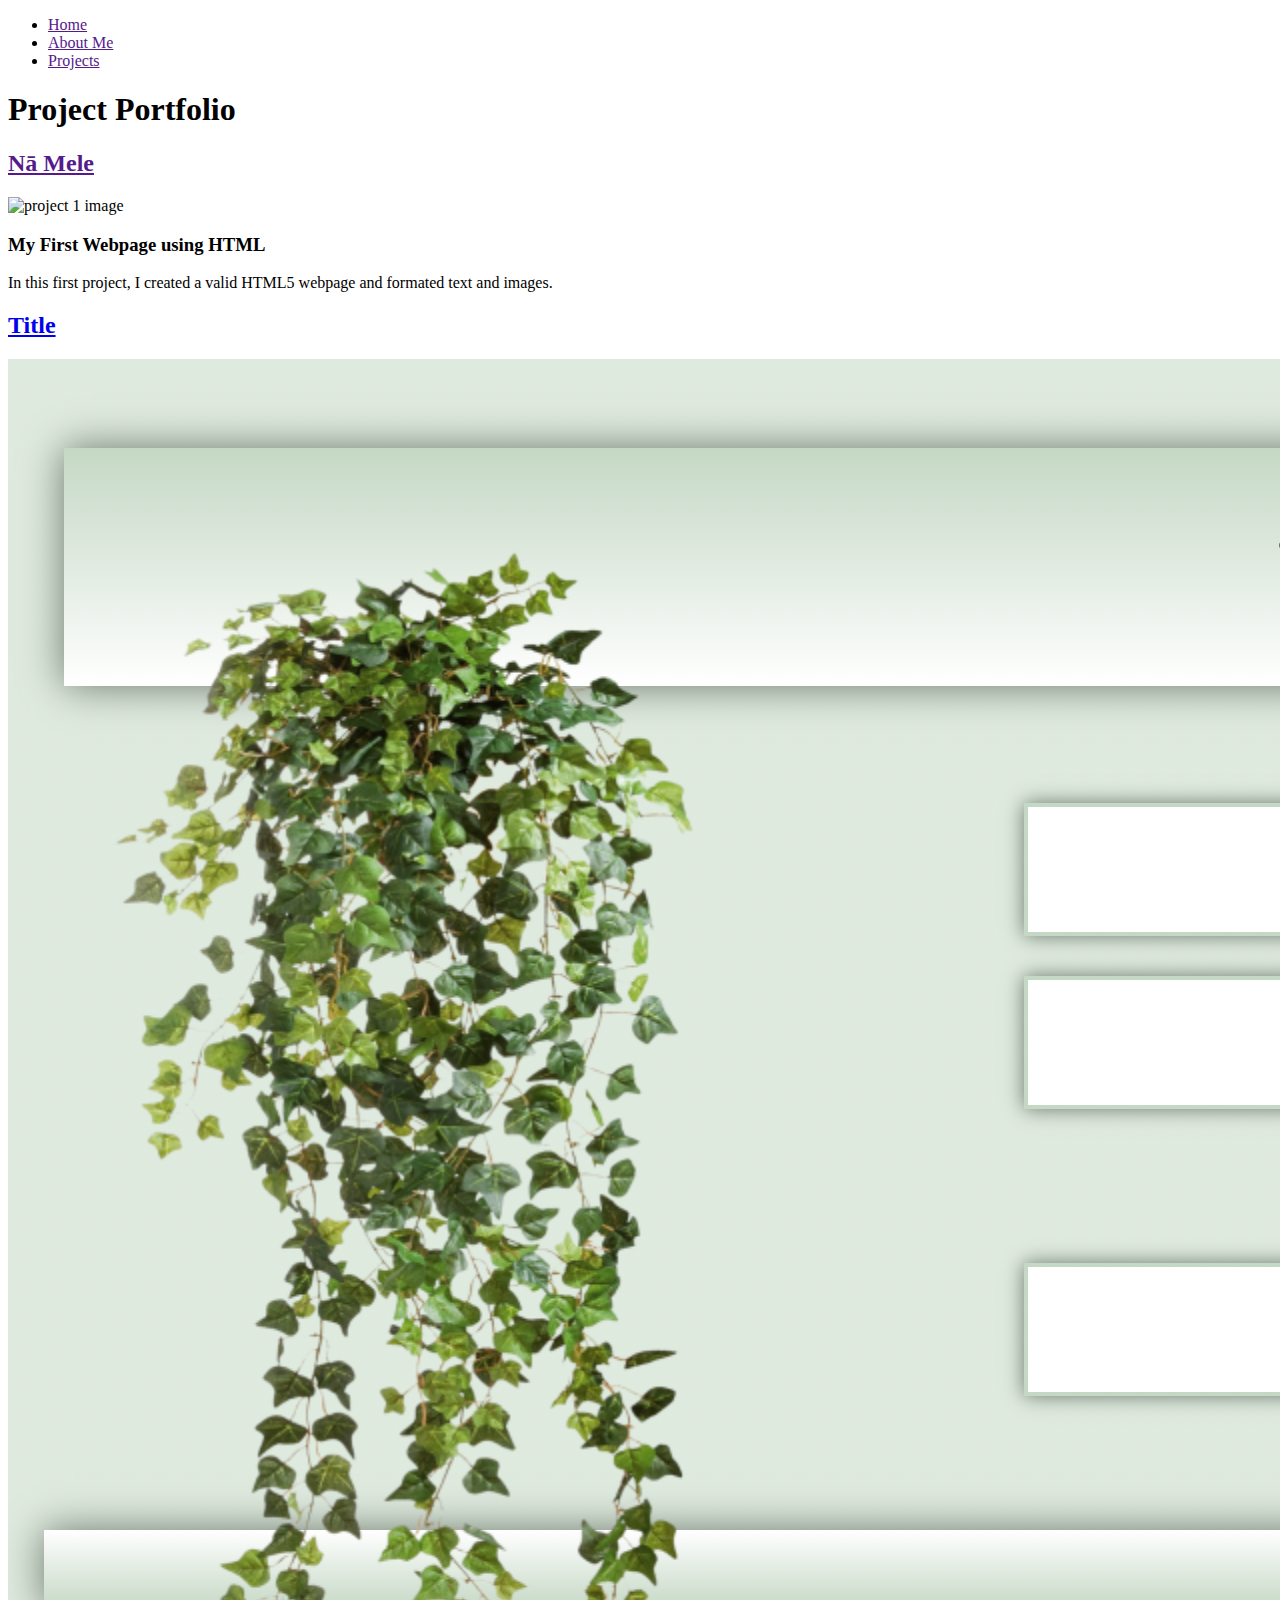
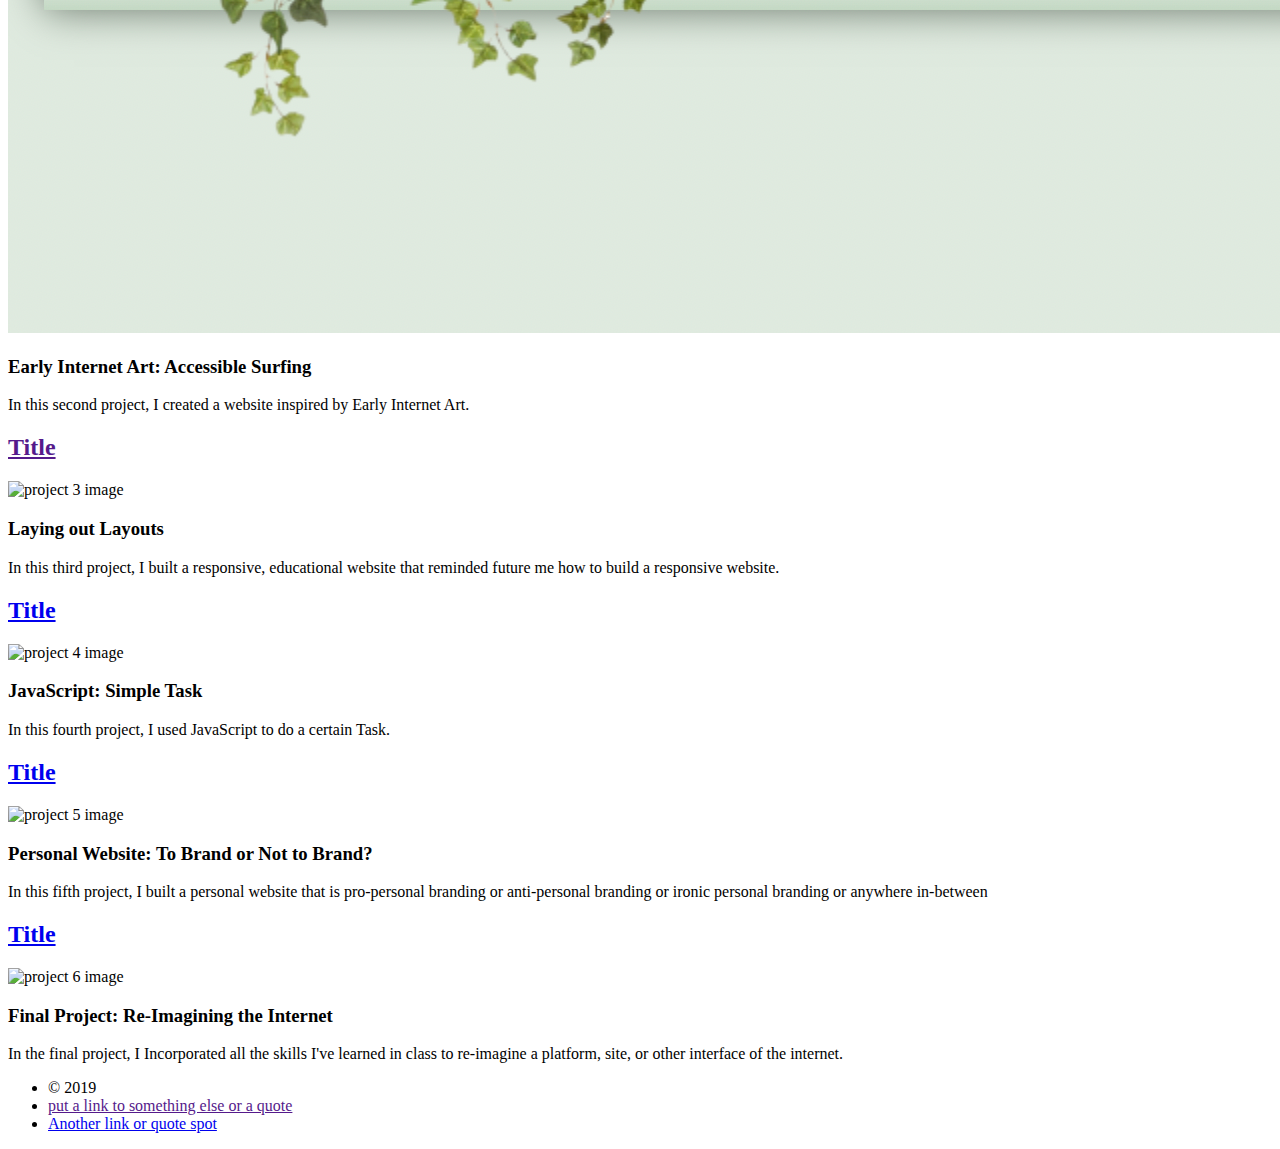
==== index.html @ f13bf652 "correction commit" ====
<!DOCTYPE html>
<html>

    <head>
        <meta charset="UTF-8" lang = "en" dir="ltr">
        <meta name="author" content ="your name">
        <meta name="viewport" content="width=device-width, initial-scale=1">
        <title>Portfolio of Web Work</title>
        <link href="styles/style.css" type="text/css" rel="stylesheet">
    </head>

    <body>
        <header>
            <nav>
                <ul id="nav-links">
                    <li id="home"><a href="">Home</a></li>
                    <li><a href="">About Me</a></li>
                    <li><a href="">Projects</a></li>
                </ul>
            </nav>
        </header>
        <h1 id="page_title">Project Portfolio</h1>
        <main id="projects-grid">
            <article id="project1" class="project_item">
                <h2 class="project_number"><a href="">Nā Mele</a></h2>
                <img class="project_image" src="" alt="project 1 image" width="120" height="60"/>
                <h3 class="project_title">My First Webpage using HTML</h3>
                <p class="project_description">In this first project, I created a valid HTML5 webpage and formated text and images. </p>
            </article>
            <article id="project2" class="project_item">
                <h2 class="project_number"><a href="NaMele/index.html">Title</a></h2>
                <img class="project_image" src="/NaMele/images/Screen Shot 2022-10-05 at 1.50.18 PM.png" alt="project 2 image" />
                <h3 class="project_title">Early Internet Art: Accessible Surfing</h3>
                <p class="project_description">In this second project, I created a website inspired by Early Internet Art. </p>
            </article>
            <article id="project3" class="project_item">
                <h2 class="project_number"><a href="">Title</a></h2>
                <img class="project_image" src="https://dummyimage.com/125x300/3d3d3d/9e9e9e" alt="project 3 image" />
                <h3 class="project_title">Laying out Layouts</h3>
                <p class="project_description">In this third project, I built a responsive, educational website that reminded future me how to build a responsive website.</p>
            </article>
            <article id="project4" class="project_item">
                <h2 class="project_number"><a href="./index.html">Title</a></h2>
                <img class="project_image" src="https://dummyimage.com/125x300/3d3d3d/9e9e9e" alt="project 4 image" />
                <h3 class="project_title">JavaScript: Simple Task</h3>
                <p class="project_description">In this fourth project, I used JavaScript to do a certain Task.</p>
            </article>
            <article id="project5" class="project_item">
                <h2 class="project_number"><a href="./index.html">Title</a></h2>
                <img class="project_image" src="https://dummyimage.com/125x300/3d3d3d/9e9e9e" alt="project 5 image" />
                <h3 class="project_title">Personal Website: To Brand or Not to Brand?</h3>
                <p class="project_description">In this fifth project, I built a personal website that is pro-personal branding or anti-personal branding or ironic personal branding or anywhere in-between</p>
            </article>
            <article id="project6" class="project_item">
                <h2 class="project_number"><a href="./index.html">Title</a></h2>
                <img class="project_image" src="https://dummyimage.com/125x300/3d3d3d/9e9e9e" alt="project 6 image" />
                <h3 class="project_title">Final Project: Re-Imagining the Internet</h3>
                <p class="project_description">In the final project, I Incorporated all the skills I've learned in class to re-imagine a platform, site, or other interface of the internet.</p>
            </article>
        </main>

        <footer>
            <ul id="footer-items">
                <li>&copy; 2019</li>
                <li><a href="">put a link to something else or a quote</a></li>
                <li><a href="https://www.duke.edu">Another link or quote spot</a></li>
            </ul>
        </footer>
    </body>
</html>
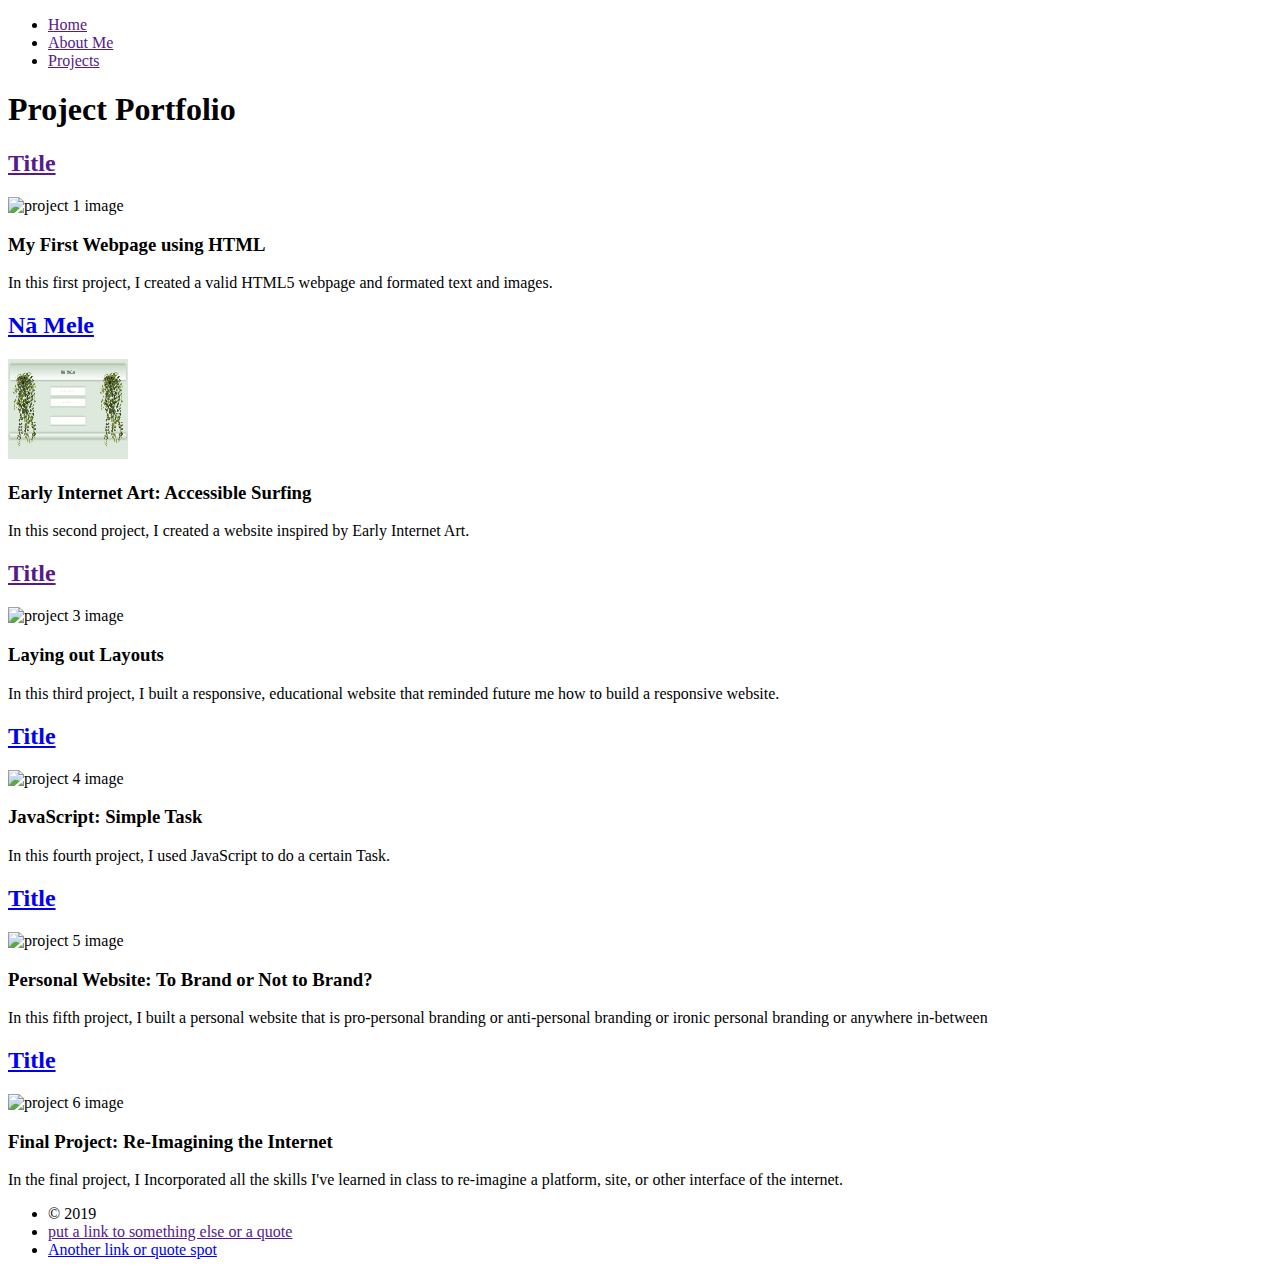
==== commit f9a105c8: "correction2 commit" ====
--- a/index.html
+++ b/index.html
@@ -22,14 +22,14 @@
         <h1 id="page_title">Project Portfolio</h1>
         <main id="projects-grid">
             <article id="project1" class="project_item">
-                <h2 class="project_number"><a href="">Nā Mele</a></h2>
-                <img class="project_image" src="" alt="project 1 image" width="120" height="60"/>
+                <h2 class="project_number"><a href="">Title</a></h2>
+                <img class="project_image" src="" alt="project 1 image" />
                 <h3 class="project_title">My First Webpage using HTML</h3>
                 <p class="project_description">In this first project, I created a valid HTML5 webpage and formated text and images. </p>
             </article>
             <article id="project2" class="project_item">
-                <h2 class="project_number"><a href="NaMele/index.html">Title</a></h2>
-                <img class="project_image" src="/NaMele/images/Screen Shot 2022-10-05 at 1.50.18 PM.png" alt="project 2 image" />
+                <h2 class="project_number"><a href="NaMele/index.html">Nā Mele</a></h2>
+                <img class="project_image" src="/NaMele/images/Screen Shot 2022-10-05 at 1.50.18 PM.png" alt="project 2 image" width="120" height="100" />
                 <h3 class="project_title">Early Internet Art: Accessible Surfing</h3>
                 <p class="project_description">In this second project, I created a website inspired by Early Internet Art. </p>
             </article>
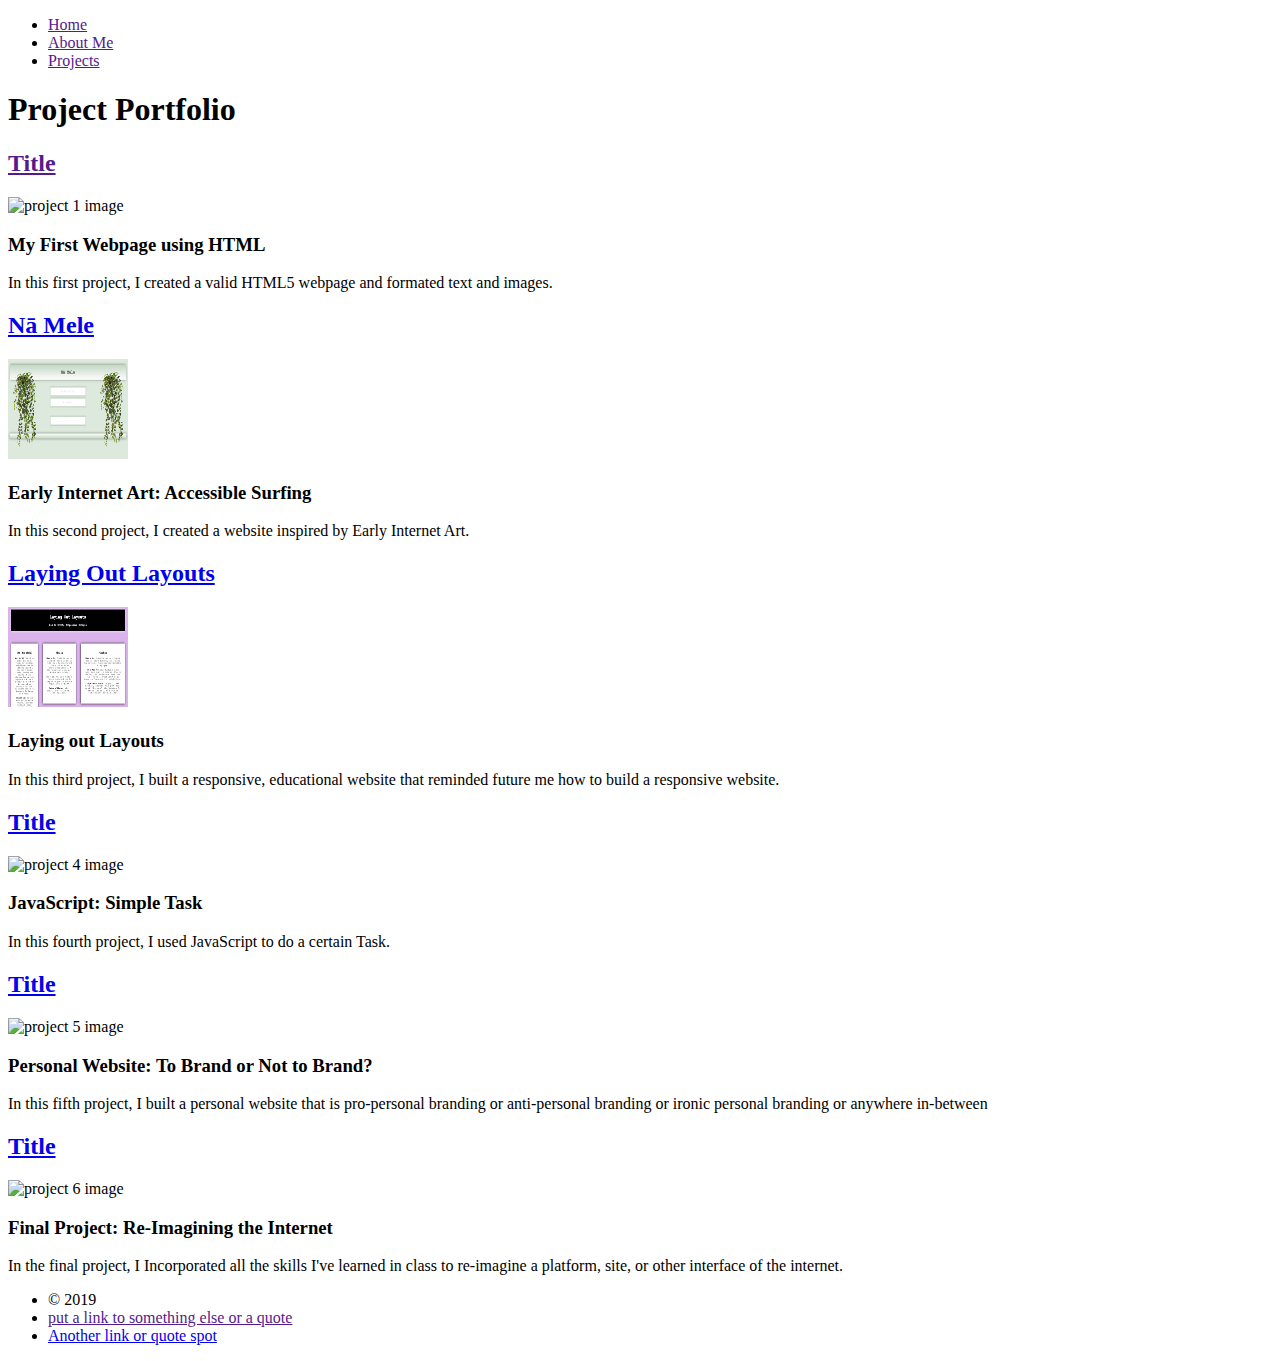
==== commit c7563cc5: "project3 commit" ====
--- a/index.html
+++ b/index.html
@@ -34,8 +34,8 @@
                 <p class="project_description">In this second project, I created a website inspired by Early Internet Art. </p>
             </article>
             <article id="project3" class="project_item">
-                <h2 class="project_number"><a href="">Title</a></h2>
-                <img class="project_image" src="https://dummyimage.com/125x300/3d3d3d/9e9e9e" alt="project 3 image" />
+                <h2 class="project_number"><a href="LayingOutLayouts/index.html">Laying Out Layouts</a></h2>
+                <img class="project_image" src="/LayingOutLayouts/images/Screen Shot 2022-10-11 at 11.48.03 AM.png" alt="project 3 image" width="120" height="100" />
                 <h3 class="project_title">Laying out Layouts</h3>
                 <p class="project_description">In this third project, I built a responsive, educational website that reminded future me how to build a responsive website.</p>
             </article>
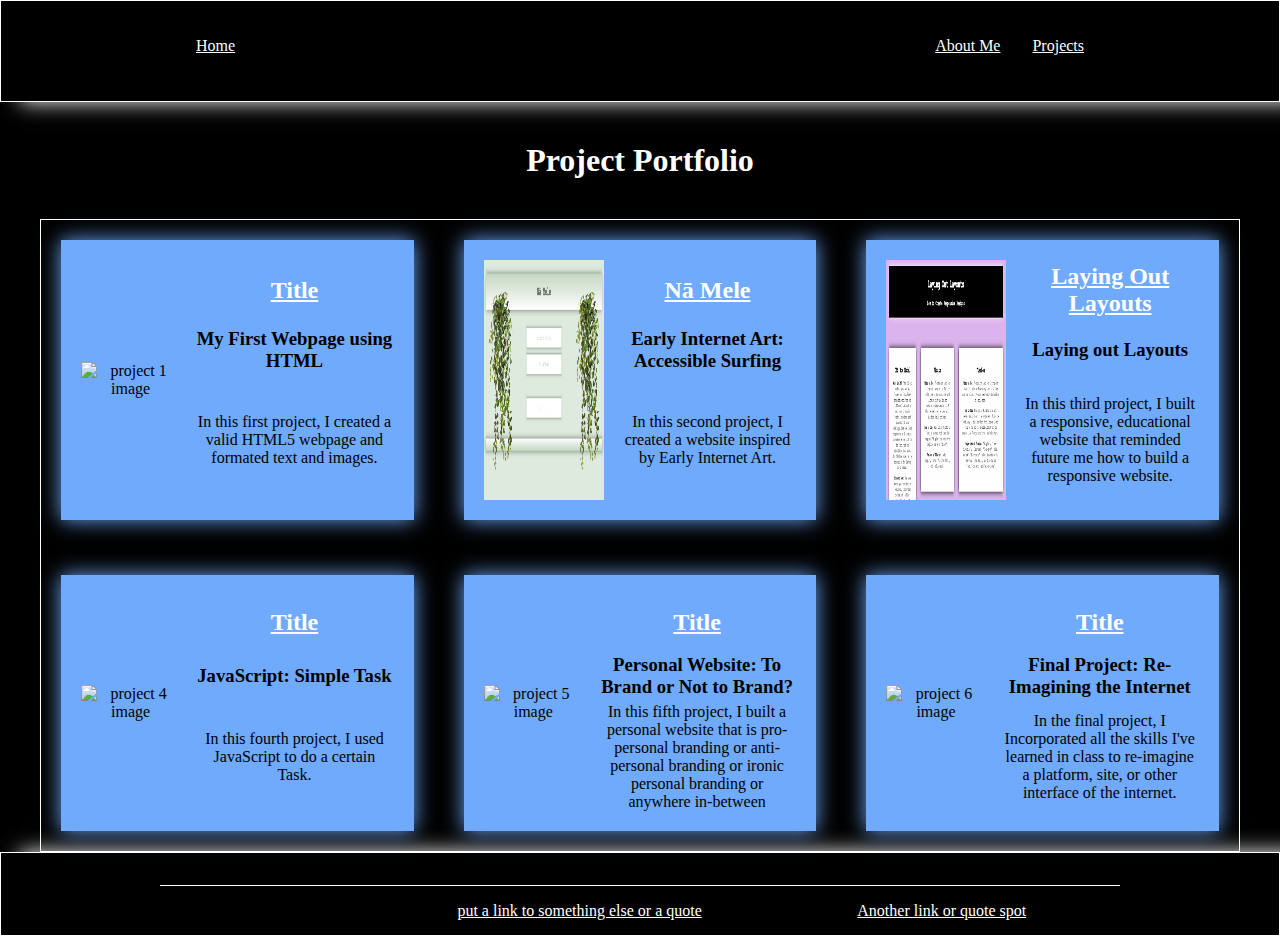
==== commit 74fb65eb: "index commit" ====
--- a/index.html
+++ b/index.html
@@ -29,13 +29,13 @@
             </article>
             <article id="project2" class="project_item">
                 <h2 class="project_number"><a href="NaMele/index.html">Nā Mele</a></h2>
-                <img class="project_image" src="/NaMele/images/Screen Shot 2022-10-05 at 1.50.18 PM.png" alt="project 2 image" width="120" height="100" />
+                <img class="project_image" src="/NaMele/images/Screen Shot 2022-10-05 at 1.50.18 PM.png" alt="project 2 image" width="120" height="240" />
                 <h3 class="project_title">Early Internet Art: Accessible Surfing</h3>
                 <p class="project_description">In this second project, I created a website inspired by Early Internet Art. </p>
             </article>
             <article id="project3" class="project_item">
                 <h2 class="project_number"><a href="LayingOutLayouts/index.html">Laying Out Layouts</a></h2>
-                <img class="project_image" src="/LayingOutLayouts/images/Screen Shot 2022-10-11 at 11.48.03 AM.png" alt="project 3 image" width="120" height="100" />
+                <img class="project_image" src="/LayingOutLayouts/images/Screen Shot 2022-10-11 at 11.48.03 AM.png" alt="project 3 image" width="120" height="240" />
                 <h3 class="project_title">Laying out Layouts</h3>
                 <p class="project_description">In this third project, I built a responsive, educational website that reminded future me how to build a responsive website.</p>
             </article>
--- a/styles/style.css
+++ b/styles/style.css
@@ -0,0 +1,136 @@
+
+/* notes: spend some time making comments on how Flexbox and Grid are working here and
+personalize this portfolio page using google fonts, different colors, different hover and active styling, maybe a different layout or viewport response*/
+*{
+    box-sizing: border-box;
+    margin: 0 auto;
+}
+body{
+    background-color: #000000;
+}
+
+header, footer {
+    display: flex;
+    justify-content: center;
+    width: 100%;
+    align-items: center;
+    border: 1px solid #FFFFFF;
+    box-shadow: 20px 0 20px 0 #FFFFFF; 
+    /* background-color: rgb(82, 99, 69);  play with a color scheme! */
+}
+
+main {
+    font-family: 'Times New Roman', Times, serif; /* try using a google font instead*/
+    border: 1px, solid, #FFFFFF;
+}
+
+article {
+    margin: 20px;
+    padding: 20px;
+    box-shadow: 0 0 20px 0 #6faafc;
+    text-align: center;
+}
+
+a:link, a:active, a:hover, a:visited {
+    color: #FFFFFF;
+}
+
+nav {
+    width: 960px;
+    height: 100px;
+}
+
+#nav-links {
+    list-style-type: none;
+    display: flex;
+    justify-content: flex-end;
+    padding: 20px;
+}
+
+#home {
+    flex: auto;
+    padding: 20px;
+ }
+
+#nav-links li{
+    padding: 1em; /* what does em mean?*/
+}
+
+#projects-grid{
+    display: grid;
+    max-width: 1200px;
+    grid-template-columns: 1fr 1fr 1fr; /* what does fr mean?*/
+    grid-template-rows: auto;
+    grid-column-gap: 10px;
+    grid-row-gap: 15px; 
+    /* background: rgba(102, 119, 59, 0.5);  play with color*/
+    
+}
+
+#page_title{
+    grid-column: 1/4;
+    text-align: center;
+    max-width: 100%;
+    padding: 40px 0px;
+    color: #FFFFFF;
+}
+
+.project_item {
+    display: grid;  /* we have a grid inside a grid here, with each item as its own grid*/
+    grid-template-columns: 1fr 2fr;
+    grid-template-rows: 1fr 1fr 2fr;
+    grid-template-areas:
+    "image number"
+    "image title"
+    "image description";
+    grid-column-gap: 15px;
+    align-items: center;
+    background: #6faafc; /*  play with color*/
+}
+
+.project_image { 
+    grid-area: image; 
+}
+.project_number { 
+    grid-area: number; 
+}
+.project_title { 
+    grid-area: title; 
+}
+.project-description { 
+    grid-area: description; 
+}
+
+#footer-items{
+    display: flex;
+    box-sizing: border-box;
+    list-style-type: none;
+    width: 960px;
+    height: 50px;
+    justify-content: space-between;
+    align-items: center;
+    padding: 1rem;
+    border-top: 1px solid #FFFFFF; /* again, play with this styling*/
+    margin-top: 2rem;
+
+}
+
+@media only screen and (min-width: 601px) and (max-width: 850px){ /* what is going on here?*/
+    #projects-grid{
+    grid-template-columns: 1fr 1fr;
+    }
+    
+    #page_title{
+        grid-column: 1/3;
+    }
+}
+
+@media only screen and (max-width: 600px){
+    #projects-grid{
+    grid-template-columns: 1fr;
+    }
+    
+    #page_title{
+        grid-column: 1/2;
+    }
+}
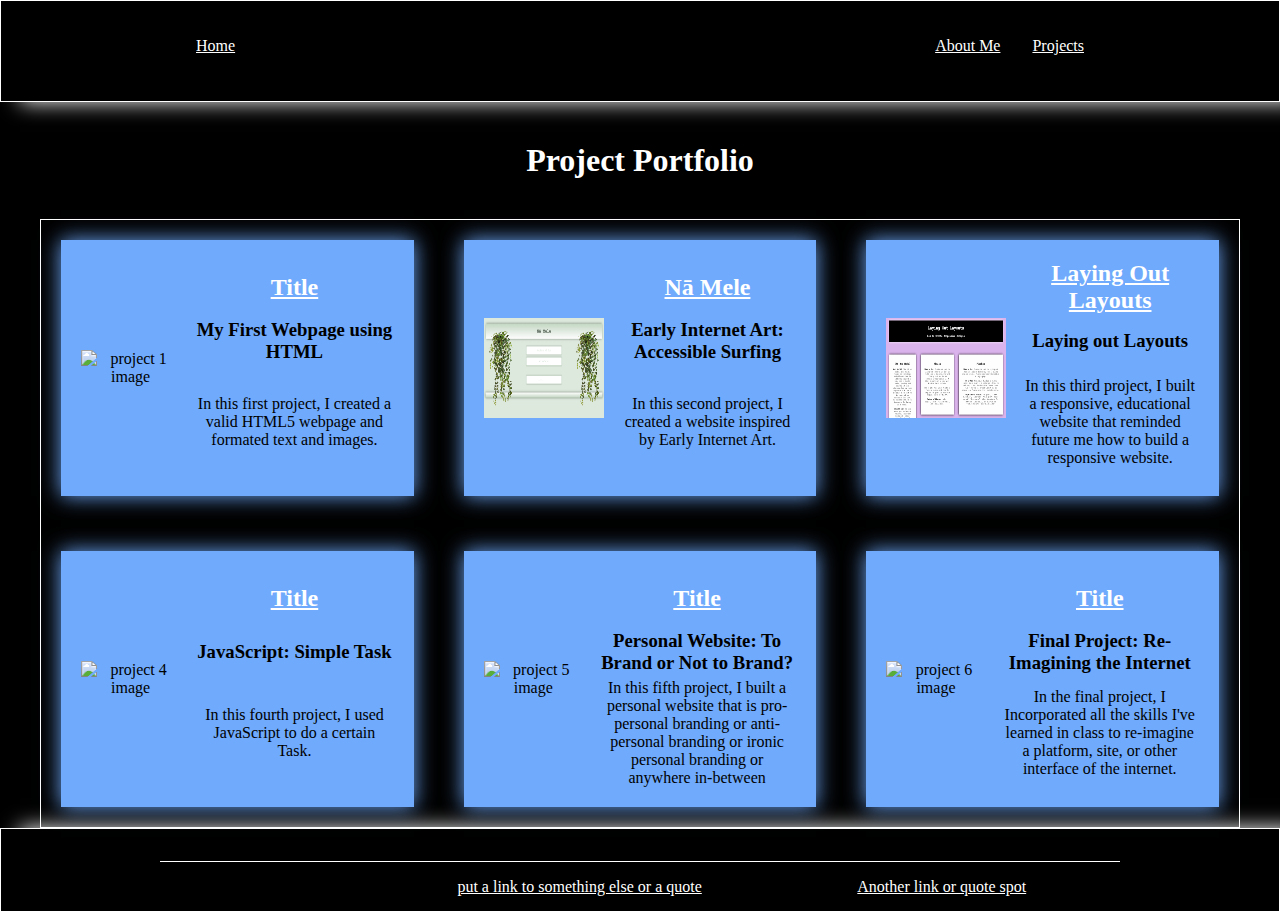
==== commit 88a0a837: "update commit" ====
--- a/index.html
+++ b/index.html
@@ -29,13 +29,13 @@
             </article>
             <article id="project2" class="project_item">
                 <h2 class="project_number"><a href="NaMele/index.html">Nā Mele</a></h2>
-                <img class="project_image" src="/NaMele/images/Screen Shot 2022-10-05 at 1.50.18 PM.png" alt="project 2 image" width="120" height="240" />
+                <img class="project_image" src="/NaMele/images/Screen Shot 2022-10-05 at 1.50.18 PM.png" alt="project 2 image" width="120" height="100" />
                 <h3 class="project_title">Early Internet Art: Accessible Surfing</h3>
                 <p class="project_description">In this second project, I created a website inspired by Early Internet Art. </p>
             </article>
             <article id="project3" class="project_item">
                 <h2 class="project_number"><a href="LayingOutLayouts/index.html">Laying Out Layouts</a></h2>
-                <img class="project_image" src="/LayingOutLayouts/images/Screen Shot 2022-10-11 at 11.48.03 AM.png" alt="project 3 image" width="120" height="240" />
+                <img class="project_image" src="/LayingOutLayouts/images/Screen Shot 2022-10-11 at 11.48.03 AM.png" alt="project 3 image" width="120" height="100" />
                 <h3 class="project_title">Laying out Layouts</h3>
                 <p class="project_description">In this third project, I built a responsive, educational website that reminded future me how to build a responsive website.</p>
             </article>
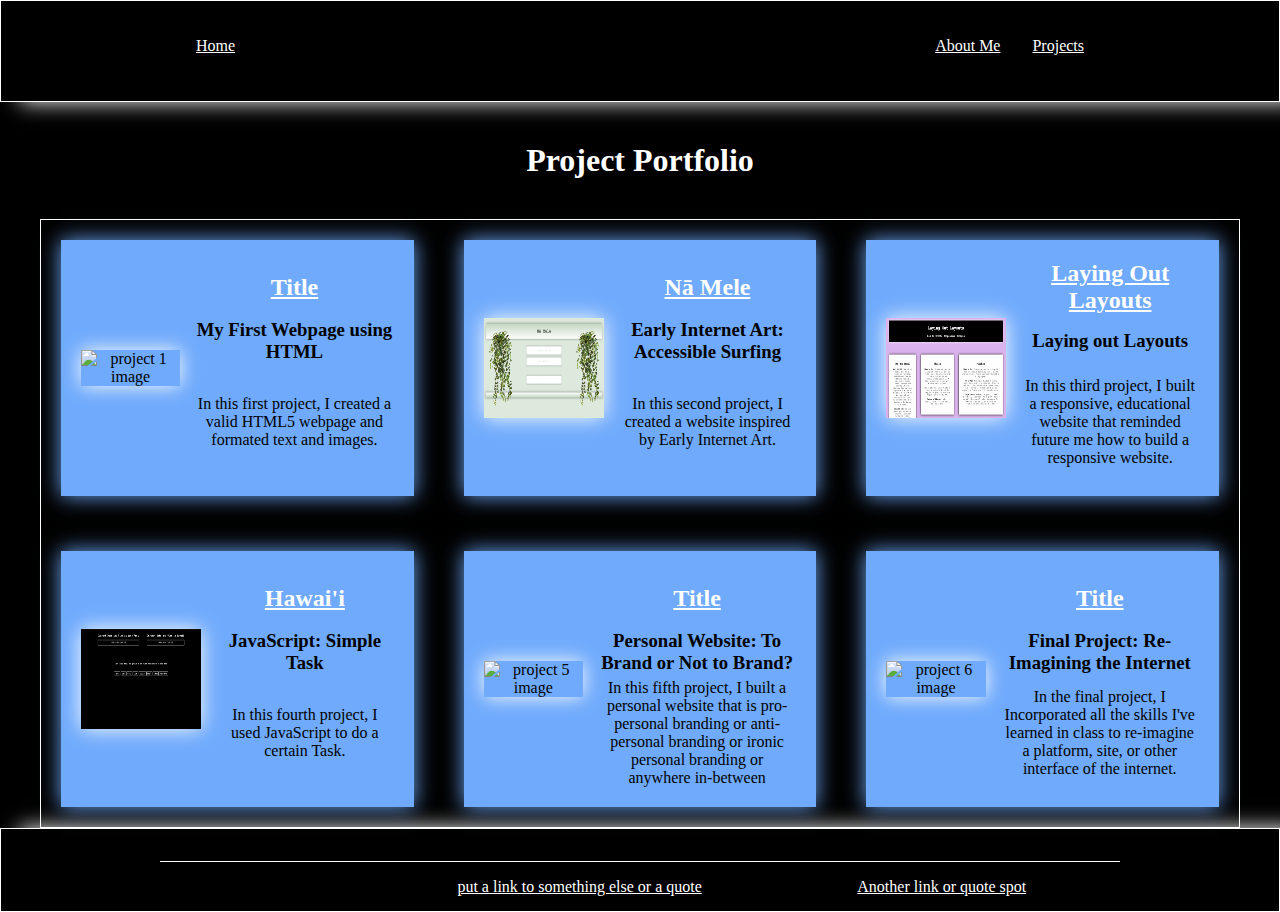
==== commit 0bb497fe: "uodate commit" ====
--- a/index.html
+++ b/index.html
@@ -40,20 +40,20 @@
                 <p class="project_description">In this third project, I built a responsive, educational website that reminded future me how to build a responsive website.</p>
             </article>
             <article id="project4" class="project_item">
-                <h2 class="project_number"><a href="./index.html">Title</a></h2>
-                <img class="project_image" src="https://dummyimage.com/125x300/3d3d3d/9e9e9e" alt="project 4 image" />
+                <h2 class="project_number"><a href="Hawaii/index.html">Hawai'i</a></h2>
+                <img class="project_image" src="/Hawaii/images/Screen Shot 2022-10-26 at 1.50.15 PM.png" alt="project 4 image" width="120" height="100" />
                 <h3 class="project_title">JavaScript: Simple Task</h3>
                 <p class="project_description">In this fourth project, I used JavaScript to do a certain Task.</p>
             </article>
             <article id="project5" class="project_item">
                 <h2 class="project_number"><a href="./index.html">Title</a></h2>
-                <img class="project_image" src="https://dummyimage.com/125x300/3d3d3d/9e9e9e" alt="project 5 image" />
+                <img class="project_image" src="" alt="project 5 image" />
                 <h3 class="project_title">Personal Website: To Brand or Not to Brand?</h3>
                 <p class="project_description">In this fifth project, I built a personal website that is pro-personal branding or anti-personal branding or ironic personal branding or anywhere in-between</p>
             </article>
             <article id="project6" class="project_item">
                 <h2 class="project_number"><a href="./index.html">Title</a></h2>
-                <img class="project_image" src="https://dummyimage.com/125x300/3d3d3d/9e9e9e" alt="project 6 image" />
+                <img class="project_image" src="" alt="project 6 image" />
                 <h3 class="project_title">Final Project: Re-Imagining the Internet</h3>
                 <p class="project_description">In the final project, I Incorporated all the skills I've learned in class to re-imagine a platform, site, or other interface of the internet.</p>
             </article>
--- a/styles/style.css
+++ b/styles/style.css
@@ -90,6 +90,7 @@
 
 .project_image { 
     grid-area: image; 
+    box-shadow: 0 0 20px 0 #FFFFFF;
 }
 .project_number { 
     grid-area: number; 
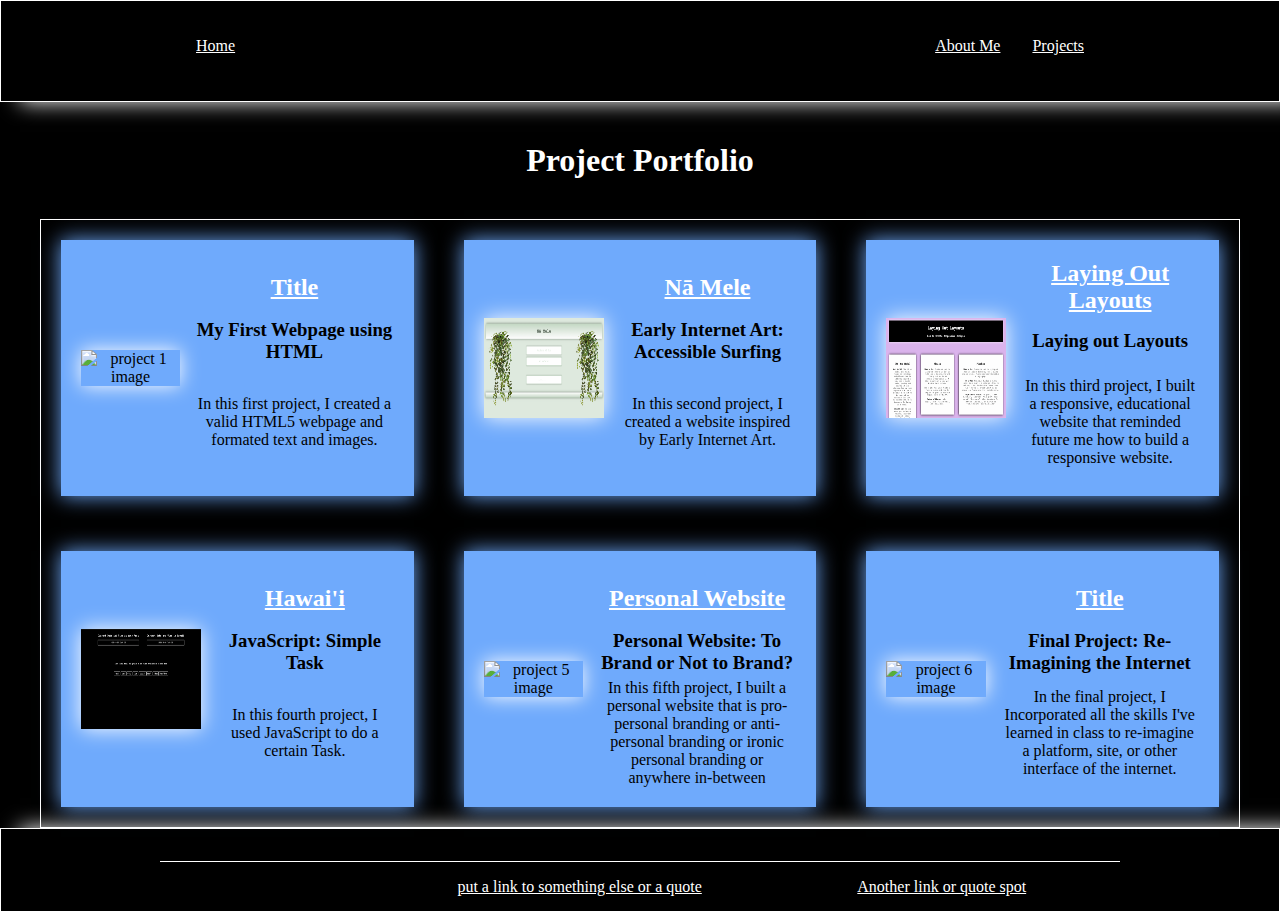
==== commit e0de1151: "commit" ====
--- a/index.html
+++ b/index.html
@@ -46,7 +46,7 @@
                 <p class="project_description">In this fourth project, I used JavaScript to do a certain Task.</p>
             </article>
             <article id="project5" class="project_item">
-                <h2 class="project_number"><a href="./index.html">Title</a></h2>
+                <h2 class="project_number"><a href="PersonalWebsite/">Personal Website</a></h2>
                 <img class="project_image" src="" alt="project 5 image" />
                 <h3 class="project_title">Personal Website: To Brand or Not to Brand?</h3>
                 <p class="project_description">In this fifth project, I built a personal website that is pro-personal branding or anti-personal branding or ironic personal branding or anywhere in-between</p>
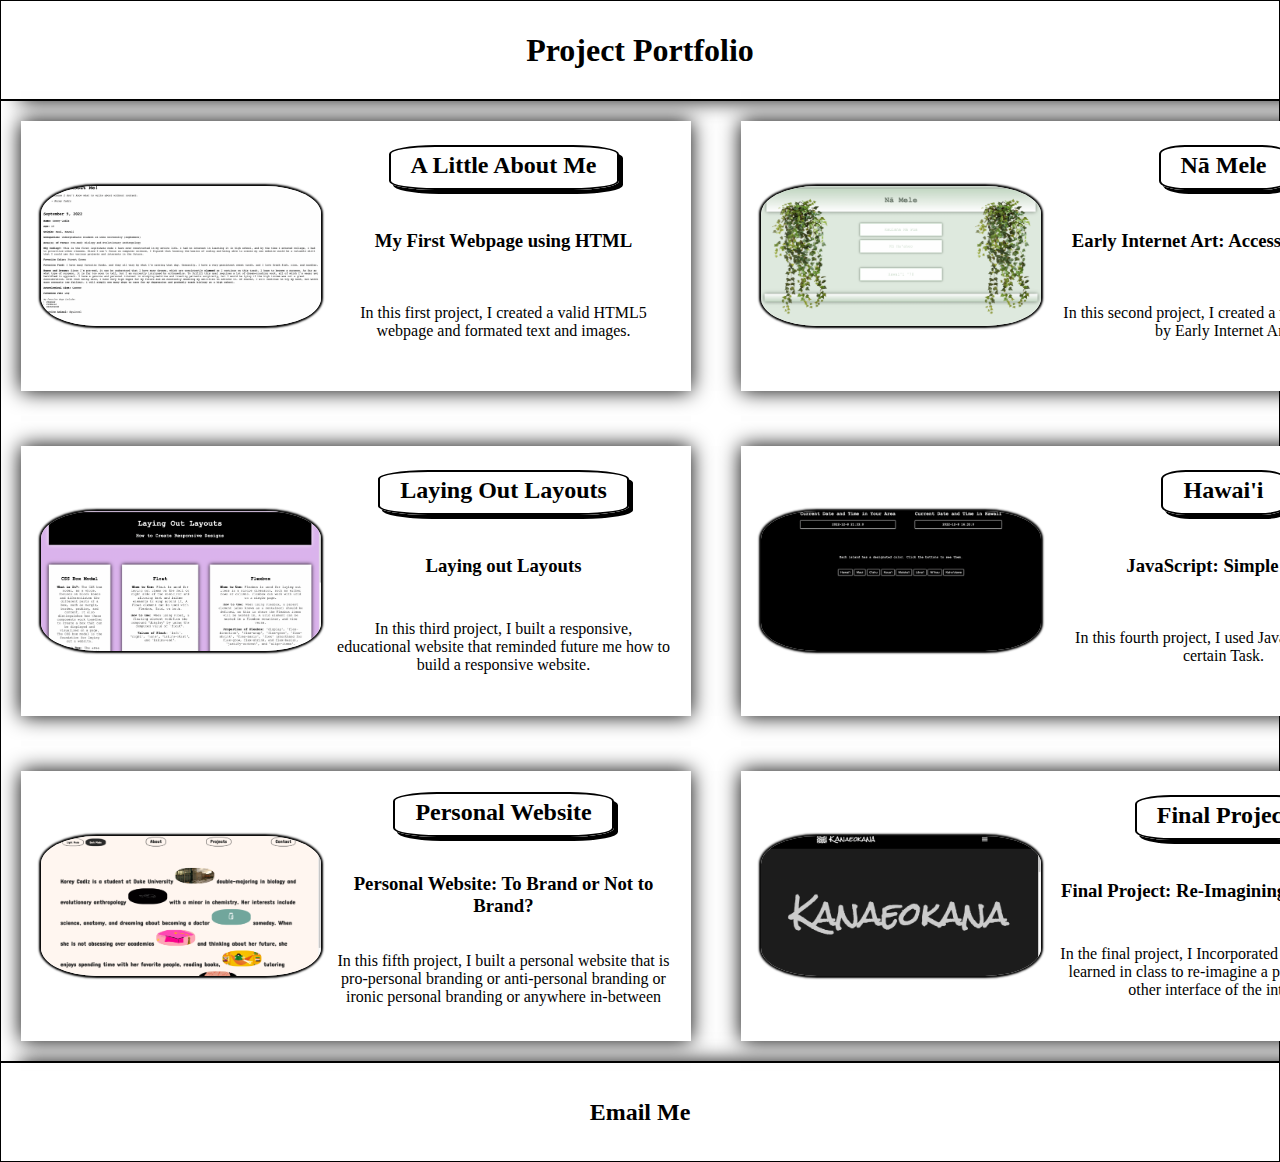
==== commit d7dbbd5a: "no project is ever truly finished" ====
--- a/index.html
+++ b/index.html
@@ -11,60 +11,49 @@
 
     <body>
         <header>
-            <nav>
-                <ul id="nav-links">
-                    <li id="home"><a href="">Home</a></li>
-                    <li><a href="">About Me</a></li>
-                    <li><a href="">Projects</a></li>
-                </ul>
-            </nav>
+            <h1 id="page_title">Project Portfolio</h1>
         </header>
-        <h1 id="page_title">Project Portfolio</h1>
         <main id="projects-grid">
             <article id="project1" class="project_item">
-                <h2 class="project_number"><a href="">Title</a></h2>
-                <img class="project_image" src="" alt="project 1 image" />
+                <h2 class="project_number"><a href="ALittleAboutMe/index.html">A Little About Me</a></h2>
+                <img class="project_image" src="images/ALittleAboutMe..png" alt="project 1 image" />
                 <h3 class="project_title">My First Webpage using HTML</h3>
-                <p class="project_description">In this first project, I created a valid HTML5 webpage and formated text and images. </p>
+                <p class="project_description">In this first project, I created a valid HTML5 webpage and formated text and images.</p>
             </article>
             <article id="project2" class="project_item">
                 <h2 class="project_number"><a href="NaMele/index.html">Nā Mele</a></h2>
-                <img class="project_image" src="/NaMele/images/Screen Shot 2022-10-05 at 1.50.18 PM.png" alt="project 2 image" width="120" height="100" />
+                <img class="project_image" src="images/NaMele..png" alt="project 2 image" />
                 <h3 class="project_title">Early Internet Art: Accessible Surfing</h3>
-                <p class="project_description">In this second project, I created a website inspired by Early Internet Art. </p>
+                <p class="project_description">In this second project, I created a website inspired by Early Internet Art.</p>
             </article>
             <article id="project3" class="project_item">
                 <h2 class="project_number"><a href="LayingOutLayouts/index.html">Laying Out Layouts</a></h2>
-                <img class="project_image" src="/LayingOutLayouts/images/Screen Shot 2022-10-11 at 11.48.03 AM.png" alt="project 3 image" width="120" height="100" />
+                <img class="project_image" src="images/LayingOutLayouts..png" alt="project 3 image" />
                 <h3 class="project_title">Laying out Layouts</h3>
                 <p class="project_description">In this third project, I built a responsive, educational website that reminded future me how to build a responsive website.</p>
             </article>
             <article id="project4" class="project_item">
                 <h2 class="project_number"><a href="Hawaii/index.html">Hawai'i</a></h2>
-                <img class="project_image" src="/Hawaii/images/Screen Shot 2022-10-26 at 1.50.15 PM.png" alt="project 4 image" width="120" height="100" />
+                <img class="project_image" src="images/Hawaii..png" alt="project 4 image" />
                 <h3 class="project_title">JavaScript: Simple Task</h3>
                 <p class="project_description">In this fourth project, I used JavaScript to do a certain Task.</p>
             </article>
             <article id="project5" class="project_item">
-                <h2 class="project_number"><a href="PersonalWebsite/">Personal Website</a></h2>
-                <img class="project_image" src="" alt="project 5 image" />
+                <h2 class="project_number"><a href="PersonalWebsite/index.html">Personal Website</a></h2>
+                <img class="project_image" src="images/PersonalWebsite..png" alt="project 5 image" />
                 <h3 class="project_title">Personal Website: To Brand or Not to Brand?</h3>
                 <p class="project_description">In this fifth project, I built a personal website that is pro-personal branding or anti-personal branding or ironic personal branding or anywhere in-between</p>
             </article>
             <article id="project6" class="project_item">
-                <h2 class="project_number"><a href="./index.html">Title</a></h2>
-                <img class="project_image" src="" alt="project 6 image" />
+                <h2 class="project_number"><a href="Final Project/index.html">Final Project</a></h2>
+                <img class="project_image" src="images/FinalProject..png" alt="project 6 image" />
                 <h3 class="project_title">Final Project: Re-Imagining the Internet</h3>
                 <p class="project_description">In the final project, I Incorporated all the skills I've learned in class to re-imagine a platform, site, or other interface of the internet.</p>
             </article>
         </main>
 
         <footer>
-            <ul id="footer-items">
-                <li>&copy; 2019</li>
-                <li><a href="">put a link to something else or a quote</a></li>
-                <li><a href="https://www.duke.edu">Another link or quote spot</a></li>
-            </ul>
+            <h2> <a onclick="window.location.href='mailto:korey.cadiz@duke.edu';">Email Me</a> </h2>
         </footer>
     </body>
 </html>--- a/styles/style.css
+++ b/styles/style.css
@@ -6,33 +6,61 @@
     margin: 0 auto;
 }
 body{
-    background-color: #000000;
+    background-color: #FFFFFF;
 }
 
 header, footer {
+    height: 100px;
     display: flex;
     justify-content: center;
     width: 100%;
     align-items: center;
-    border: 1px solid #FFFFFF;
-    box-shadow: 20px 0 20px 0 #FFFFFF; 
+    border: 1px solid #000000;
+    box-shadow: 20px 0 20px 0 #000000; 
     /* background-color: rgb(82, 99, 69);  play with a color scheme! */
 }
 
 main {
     font-family: 'Times New Roman', Times, serif; /* try using a google font instead*/
-    border: 1px, solid, #FFFFFF;
+    border: 1px, solid, #000000;
+}
+
+img {
+    width: 280px;
+    height: 140px;
+    border-radius: 20%;
+    object-fit: cover;
 }
 
 article {
+    width: 670px;
+    height: 270px;
     margin: 20px;
     padding: 20px;
-    box-shadow: 0 0 20px 0 #6faafc;
+    box-shadow: 0 0 20px 0 #000000;
     text-align: center;
 }
 
-a:link, a:active, a:hover, a:visited {
-    color: #FFFFFF;
+a:link, a:hover, a:visited {
+    color: #000000;
+    text-decoration: none;
+    border: solid 2px;
+    border-radius: 20%;
+    padding: 5px 20px 10px 20px;
+    background: #FFFFFF; 
+    border-style: #000000;
+    box-shadow: 4px 4px 0px 0px;
+}
+
+a:active {
+    color: #000000;
+    text-decoration: none;
+    border: solid 2px;
+    border-radius: 20%;
+    padding: 5px 20px 10px 20px;
+    background: #FFFFFF; 
+    border-style: #000000;
+    box-shadow: 2px 2px 0px 0px;
 }
 
 nav {
@@ -58,8 +86,7 @@
 
 #projects-grid{
     display: grid;
-    max-width: 1200px;
-    grid-template-columns: 1fr 1fr 1fr; /* what does fr mean?*/
+    grid-template-columns: 1fr 1fr; /* what does fr mean?*/
     grid-template-rows: auto;
     grid-column-gap: 10px;
     grid-row-gap: 15px; 
@@ -72,7 +99,7 @@
     text-align: center;
     max-width: 100%;
     padding: 40px 0px;
-    color: #FFFFFF;
+    color: #000000;
 }
 
 .project_item {
@@ -85,20 +112,22 @@
     "image description";
     grid-column-gap: 15px;
     align-items: center;
-    background: #6faafc; /*  play with color*/
+    background: #FFFFFF; /*  play with color*/
 }
 
 .project_image { 
     grid-area: image; 
-    box-shadow: 0 0 20px 0 #FFFFFF;
+    box-shadow: 0 0 2px 2px #000000;
 }
 .project_number { 
     grid-area: number; 
 }
 .project_title { 
+    padding: 40px 0px 20px 0px;
     grid-area: title; 
 }
 .project-description { 
+    padding: 20px 0px 0px 0px;
     grid-area: description; 
 }
 
@@ -116,9 +145,9 @@
 
 }
 
-@media only screen and (min-width: 601px) and (max-width: 850px){ /* what is going on here?*/
+@media only screen and (min-width: 600px) and (max-width: 1200px){ /* what is going on here?*/
     #projects-grid{
-    grid-template-columns: 1fr 1fr;
+    grid-template-columns: 1fr;
     }
     
     #page_title{
